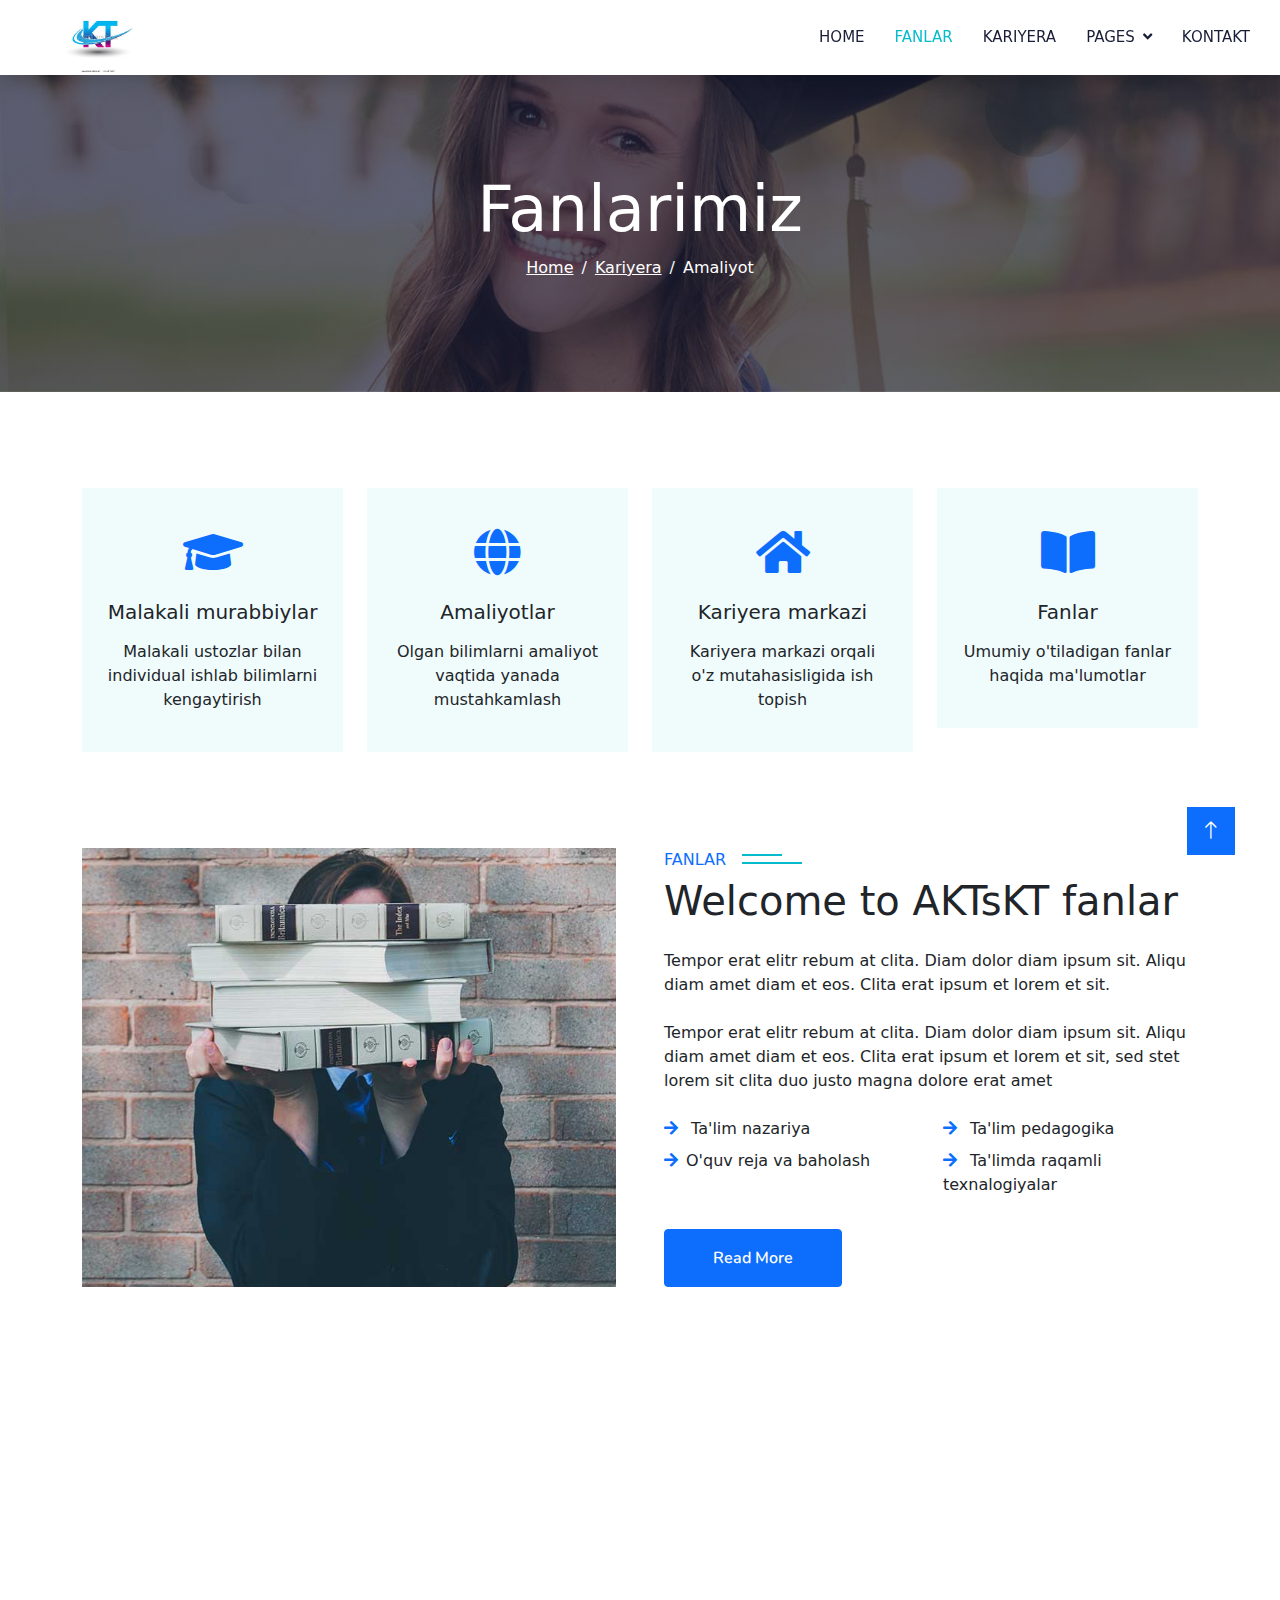
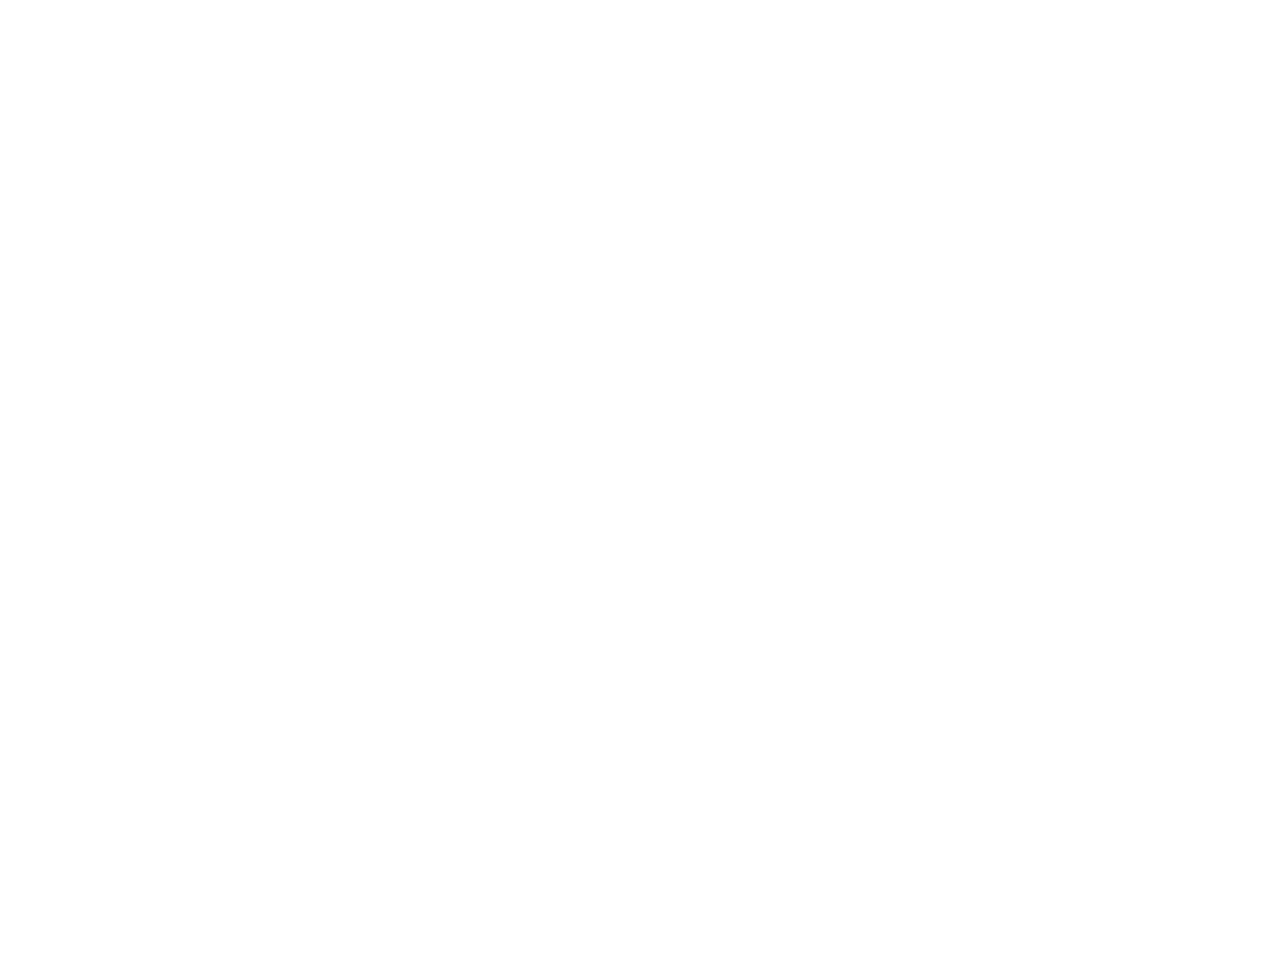
==== about.html @ 6cfa5200 "kasb ta'lim" ====
<!DOCTYPE html>
<html lang="en">
  <head>
    <meta charset="utf-8" />
    <title>eLEARNING - eLearning HTML Template</title>
    <meta content="width=device-width, initial-scale=1.0" name="viewport" />
    <meta content="" name="keywords" />
    <meta content="" name="description" />
    <link rel="stylesheet" href="./css/navbar.min.css" />

    <!-- Favicon -->
    <link href="img/favicon.ico" rel="icon" />

    <!-- Google Web Fonts -->
    <link rel="preconnect" href="https://fonts.googleapis.com" />
    <link rel="preconnect" href="https://fonts.gstatic.com" crossorigin />
    <link
      href="https://fonts.googleapis.com/css2?family=Heebo:wght@400;500;600&family=Nunito:wght@600;700;800&display=swap"
      rel="stylesheet"
    />

    <!-- Icon Font Stylesheet -->
    <link
      href="https://cdnjs.cloudflare.com/ajax/libs/font-awesome/5.10.0/css/all.min.css"
      rel="stylesheet"
    />
    <link
      href="https://cdn.jsdelivr.net/npm/bootstrap-icons@1.4.1/font/bootstrap-icons.css"
      rel="stylesheet"
    />

    <!-- Libraries Stylesheet -->
    <link href="lib/animate/animate.min.css" rel="stylesheet" />
    <link href="lib/owlcarousel/assets/owl.carousel.min.css" rel="stylesheet" />

    <!-- Customized Bootstrap Stylesheet -->
    <link href="css/bootstrap.min.css" rel="stylesheet" />

    <!-- Template Stylesheet -->
    <link href="css/style.css" rel="stylesheet" />
  </head>

  <body>
    <!-- Spinner Start -->
    <div
      id="spinner"
      class="show bg-white position-fixed translate-middle w-100 vh-100 top-50 start-50 d-flex align-items-center justify-content-center"
    >
      <div
        class="spinner-border text-primary"
        style="width: 3rem; height: 3rem"
        role="status"
      >
        <span class="sr-only">Loading...</span>
      </div>
    </div>
    <!-- Spinner End -->

    <!-- Navbar Start -->
    <nav
      class="navbar navbar-expand-lg bg-white navbar-light shadow sticky-top p-0"
    >
      <a
        href="index.html"
        class="navbar-brand d-flex align-items-center px-4 px-lg-5"
      >
        <h2 class="m-0 text-primary">
          <img class="nav__logo" src="./img/logo.jpg" alt="" />
        </h2>
      </a>
      <button
        type="button"
        class="navbar-toggler me-4"
        data-bs-toggle="collapse"
        data-bs-target="#navbarCollapse"
      >
        <span class="navbar-toggler-icon"></span>
      </button>
      <div class="collapse navbar-collapse" id="navbarCollapse">
        <div class="navbar-nav ms-auto p-4 p-lg-0">
          <a href="index.html" class="nav-item nav-link">Home</a>
          <a href="about.html" class="nav-item nav-link active">Fanlar</a>
          <a href="courses.html" class="nav-item nav-link">Kariyera</a>
          <div class="nav-item dropdown">
            <a
              href="#"
              class="nav-link dropdown-toggle"
              data-bs-toggle="dropdown"
              >Pages</a
            >
            <div class="dropdown-menu fade-down m-0">
              <a href="team.html" class="dropdown-item">Amaliyot</a>
              <a href="testimonial.html" class="dropdown-item">Manba</a>
              <a href="404.html" class="dropdown-item">Yangiliklar</a>
              <a href="404.html" class="dropdown-item">Faxrlarimiz</a>
            </div>
          </div>
          <a href="contact.html" class="nav-item nav-link">Kontakt</a>
        </div>
        <!-- <a href="" class="btn btn-primary py-4 px-lg-5 d-none d-lg-block"
          >Join Now<i class="fa fa-arrow-right ms-3"></i
        ></a> -->
      </div>
    </nav>
    <!-- Navbar End -->

    <!-- Header Start -->
    <div class="container-fluid bg-primary py-5 mb-5 page-header">
      <div class="container py-5">
        <div class="row justify-content-center">
          <div class="col-lg-10 text-center">
            <h1 class="display-3 text-white animated slideInDown">
              Fanlarimiz
            </h1>
            <nav aria-label="breadcrumb">
              <ol class="breadcrumb justify-content-center">
                <li class="breadcrumb-item">
                  <a class="text-white" href="#">Home</a>
                </li>
                <li class="breadcrumb-item">
                  <a class="text-white" href="#">Kariyera</a>
                </li>
                <li
                  class="breadcrumb-item text-white active"
                  aria-current="page"
                >
                  Amaliyot
                </li>
              </ol>
            </nav>
          </div>
        </div>
      </div>
    </div>
    <!-- Header End -->

    <!-- Service Start -->
    <div class="container-xxl py-5">
      <div class="container">
        <div class="row g-4">
          <div class="col-lg-3 col-sm-6 wow fadeInUp" data-wow-delay="0.1s">
            <div class="service-item text-center pt-3">
              <div class="p-4">
                <i class="fa fa-3x fa-graduation-cap text-primary mb-4"></i>
                <h5 class="mb-3">Malakali murabbiylar</h5>
                <p>
                  Malakali ustozlar bilan individual ishlab bilimlarni
                  kengaytirish
                </p>
              </div>
            </div>
          </div>
          <div class="col-lg-3 col-sm-6 wow fadeInUp" data-wow-delay="0.3s">
            <div class="service-item text-center pt-3">
              <div class="p-4">
                <i class="fa fa-3x fa-globe text-primary mb-4"></i>
                <h5 class="mb-3">Amaliyotlar</h5>
                <p>Olgan bilimlarni amaliyot vaqtida yanada mustahkamlash</p>
              </div>
            </div>
          </div>
          <div class="col-lg-3 col-sm-6 wow fadeInUp" data-wow-delay="0.5s">
            <div class="service-item text-center pt-3">
              <div class="p-4">
                <i class="fa fa-3x fa-home text-primary mb-4"></i>
                <h5 class="mb-3">Kariyera markazi</h5>
                <p>Kariyera markazi orqali o'z mutahasisligida ish topish</p>
              </div>
            </div>
          </div>
          <div class="col-lg-3 col-sm-6 wow fadeInUp" data-wow-delay="0.7s">
            <div class="service-item text-center pt-3">
              <div class="p-4">
                <i class="fa fa-3x fa-book-open text-primary mb-4"></i>
                <h5 class="mb-3">Fanlar</h5>
                <p>Umumiy o'tiladigan fanlar haqida ma'lumotlar</p>
              </div>
            </div>
          </div>
        </div>
      </div>
    </div>
    <!-- Service End -->

    <!-- About Start -->
    <div class="container-xxl py-5">
      <div class="container">
        <div class="row g-5">
          <div
            class="col-lg-6 wow fadeInUp"
            data-wow-delay="0.1s"
            style="min-height: 400px"
          >
            <div class="position-relative h-100">
              <img
                class="img-fluid position-absolute w-100 h-100"
                src="img/about.jpg"
                alt=""
                style="object-fit: cover"
              />
            </div>
          </div>
          <div class="col-lg-6 wow fadeInUp" data-wow-delay="0.3s">
            <h6 class="section-title bg-white text-start text-primary pe-3">
              Fanlar
            </h6>
            <h1 class="mb-4">Welcome to AKTsKT fanlar</h1>
            <p class="mb-4">
              Tempor erat elitr rebum at clita. Diam dolor diam ipsum sit. Aliqu
              diam amet diam et eos. Clita erat ipsum et lorem et sit.
            </p>
            <p class="mb-4">
              Tempor erat elitr rebum at clita. Diam dolor diam ipsum sit. Aliqu
              diam amet diam et eos. Clita erat ipsum et lorem et sit, sed stet
              lorem sit clita duo justo magna dolore erat amet
            </p>
            <div class="row gy-2 gx-4 mb-4">
              <div class="col-sm-6">
                <p class="mb-0">
                  <i class="fa fa-arrow-right text-primary me-2"></i>
                  Ta'lim nazariya
                </p>
              </div>
              <div class="col-sm-6">
                <p class="mb-0">
                  <i class="fa fa-arrow-right text-primary me-2"></i>
                  Ta'lim pedagogika
                </p>
              </div>
              <div class="col-sm-6">
                <p class="mb-0">
                  <i class="fa fa-arrow-right text-primary me-2"></i>O'quv reja
                  va baholash
                </p>
              </div>
              <div class="col-sm-6">
                <p class="mb-0">
                  <i class="fa fa-arrow-right text-primary me-2"></i>
                  Ta'limda raqamli texnalogiyalar
                </p>
              </div>
            </div>
            <a class="btn btn-primary py-3 px-5 mt-2" href="">Read More</a>
          </div>
        </div>
      </div>
    </div>
    <!-- About End -->

    <!-- Team Start -->
    <div class="container-xxl py-5">
      <div class="container">
        <div class="text-center wow fadeInUp" data-wow-delay="0.1s">
          <h6 class="section-title bg-white text-center text-primary px-3">
            O'qituvchilar
          </h6>
          <h1 class="mb-5">Mutaxasis O'qituvchilar</h1>
        </div>
        <div class="row g-4">
          <div class="col-lg-3 col-md-6 wow fadeInUp" data-wow-delay="0.1s">
            <div class="teacher__card team-item bg-light">
              <div class="overflow-hidden">
                <img
                  class="img-fluid teacher__img"
                  src="img/man4.webp"
                  alt=""
                />
              </div>
              <div
                class="position-relative d-flex justify-content-center"
                style="margin-top: -23px"
              >
                <div class="bg-light d-flex justify-content-center pt-2 px-1">
                  <a class="btn btn-sm-square btn-primary mx-1" href=""
                    ><i class="fab fa-facebook-f"></i
                  ></a>
                  <a class="btn btn-sm-square btn-primary mx-1" href=""
                    ><i class="fab fa-twitter"></i
                  ></a>
                  <a class="btn btn-sm-square btn-primary mx-1" href=""
                    ><i class="fab fa-instagram"></i
                  ></a>
                </div>
              </div>
              <div class="text-center p-4">
                <h5 class="mb-0 pb-4">Dilov To'lqin</h5>
                <p>AKT sohasida kasb talimi fakulteti mutaxasis o'qituvchisi</p>
              </div>
            </div>
          </div>
          <div
            class="col-lg-3 col-md-6 wow fadeInUp h-100"
            data-wow-delay="0.3s"
          >
            <div class="teacher__card team-item bg-light">
              <div class="overflow-hidden">
                <img
                  class="img-fluid teacher__img"
                  src="./img/woman3.webp"
                  alt="rasm"
                />
              </div>
              <div
                class="position-relative d-flex justify-content-center"
                style="margin-top: -23px"
              >
                <div class="bg-light d-flex justify-content-center pt-2 px-1">
                  <a class="btn btn-sm-square btn-primary mx-1" href=""
                    ><i class="fab fa-facebook-f"></i
                  ></a>
                  <a class="btn btn-sm-square btn-primary mx-1" href=""
                    ><i class="fab fa-twitter"></i
                  ></a>
                  <a class="btn btn-sm-square btn-primary mx-1" href=""
                    ><i class="fab fa-instagram"></i
                  ></a>
                </div>
              </div>
              <div class="text-center p-4">
                <h5 class="mb-0 pb-4">Salixova Muhayyo</h5>
                <p>AKT sohasida kasb talimi fakulteti mutaxasis o'qituvchisi</p>
              </div>
            </div>
          </div>
          <div
            class="col-lg-3 col-md-6 wow fadeInUp h-100"
            data-wow-delay="0.5s"
          >
            <div class="teacher__card team-item bg-light">
              <div class="overflow-hidden">
                <img
                  class="img-fluid teacher__img"
                  src="img/woman3.webp"
                  alt=""
                />
              </div>
              <div
                class="position-relative d-flex justify-content-center"
                style="margin-top: -23px"
              >
                <div class="bg-light d-flex justify-content-center pt-2 px-1">
                  <a class="btn btn-sm-square btn-primary mx-1" href=""
                    ><i class="fab fa-facebook-f"></i
                  ></a>
                  <a class="btn btn-sm-square btn-primary mx-1" href=""
                    ><i class="fab fa-twitter"></i
                  ></a>
                  <a class="btn btn-sm-square btn-primary mx-1" href=""
                    ><i class="fab fa-instagram"></i
                  ></a>
                </div>
              </div>
              <div class="text-center p-4">
                <h5 class="mb-0 pb-4">Xamrayeva Gulnoz</h5>
                <p>AKT sohasida kasb talimi mutaxasis o'qituvchisi</p>
              </div>
            </div>
          </div>
          <div
            class="col-lg-3 col-md-6 wow fadeInUp h-100"
            data-wow-delay="0.7s"
          >
            <div class="teacher__card team-item bg-light">
              <div class="overflow-hidden">
                <img
                  class="img-fluid teacher__img"
                  src="img/woman3.webp"
                  alt=""
                />
              </div>
              <div
                class="position-relative d-flex justify-content-center"
                style="margin-top: -23px"
              >
                <div class="bg-light d-flex justify-content-center pt-2 px-1">
                  <a class="btn btn-sm-square btn-primary mx-1" href=""
                    ><i class="fab fa-facebook-f"></i
                  ></a>
                  <a class="btn btn-sm-square btn-primary mx-1" href=""
                    ><i class="fab fa-twitter"></i
                  ></a>
                  <a class="btn btn-sm-square btn-primary mx-1" href=""
                    ><i class="fab fa-instagram"></i
                  ></a>
                </div>
              </div>
              <div class="text-center p-4">
                <h5 class="mb-0 pb-4">Zaripova Dilnoza</h5>
                <p>AKT sohasida kasb ta’limi fakulteti kafedra mudiri</p>
              </div>
            </div>
          </div>
        </div>
      </div>
    </div>
    <!-- Team End -->

    <!-- Footer Start -->
    <div
      class="container-fluid bg-dark text-light footer pt-5 mt-5 wow fadeIn"
      data-wow-delay="0.1s"
    >
      <div class="container py-5">
        <div class="row g-5">
          <div class="col-lg-3 col-md-6">
            <h4 class="text-white mb-3">Quick Link</h4>
            <a class="btn btn-link" href="">About Us</a>
            <a class="btn btn-link" href="">Contact Us</a>
            <a class="btn btn-link" href="">Privacy Policy</a>
            <a class="btn btn-link" href="">Terms & Condition</a>
            <a class="btn btn-link" href="">FAQs & Help</a>
          </div>
          <div class="col-lg-3 col-md-6">
            <h4 class="text-white mb-3">Manzil</h4>
            <p class="mb-2">
              <i class="fa fa-map-marker-alt me-3"></i> Toshkent 100084, Amir
              Temur shox ko‘chasi 108 uy
            </p>
            <p class="mb-2"><i class="fa fa-phone-alt me-3"></i>50 55513952</p>
            <p class="mb-2">
              <i class="fa fa-envelope me-3"></i>info@aktskt.com
            </p>
            <div class="d-flex pt-2">
              <a class="btn btn-outline-light btn-social" href=""
                ><i class="fab fa-twitter"></i
              ></a>
              <a class="btn btn-outline-light btn-social" href=""
                ><i class="fab fa-facebook-f"></i
              ></a>
              <a class="btn btn-outline-light btn-social" href=""
                ><i class="fab fa-youtube"></i
              ></a>
              <a class="btn btn-outline-light btn-social" href=""
                ><i class="fab fa-linkedin-in"></i
              ></a>
            </div>
          </div>
          <div class="col-lg-3 col-md-6">
            <h4 class="text-white mb-3">Gallery</h4>
            <div class="row g-2 pt-2">
              <div class="col-4">
                <img
                  border-radius:
                  5px;
                  border-radius:
                  5px;
                  class="img-fluid bg-light p-1 footer__logo"
                  src="img/tuit.webp"
                  alt=""
                />
              </div>
              <div class="col-4">
                <img
                  class="img-fluid bg-light p-1 footer__logo"
                  src="img/tatu.jpg"
                  alt=""
                />
              </div>
              <div class="col-4">
                <img
                  class="img-fluid bg-light p-1 footer__logo"
                  src="img/tatulogo.png"
                  alt=""
                />
              </div>
              <div class="col-4">
                <img
                  class="img-fluid bg-light p-1 footer__logo"
                  src="img/tatu4.jpg"
                  alt=""
                />
              </div>
              <div class="col-4">
                <img
                  class="img-fluid bg-light p-1 footer__logo"
                  src="img/tatu6.jpg"
                  alt=""
                />
              </div>
              <div class="col-4">
                <img
                  class="img-fluid bg-light p-1 footer__logo"
                  src="img/tatu2.jpg"
                  alt=""
                />
              </div>
            </div>
          </div>
          <div class="col-lg-3 col-md-6">
            <h4 class="text-white mb-3">Newsletter</h4>
            <p>Dolor amet sit justo amet elitr clita ipsum elitr est.</p>
            <div class="position-relative mx-auto" style="max-width: 400px">
              <input
                class="form-control border-0 w-100 py-3 ps-4 pe-5"
                type="text"
                placeholder="Your email"
              />
              <button
                type="button"
                class="btn btn-primary py-2 position-absolute top-0 end-0 mt-2 me-2"
              >
                SignUp
              </button>
            </div>
          </div>
        </div>
      </div>
      <div class="container">
        <div class="copyright">
          <div class="row">
            <div class="col-md-6 text-center text-md-start mb-3 mb-md-0">
              &copy; <a class="border-bottom" href="#">Your Site Name</a>, All
              Right Reserved.

              <!--/*** This template is free as long as you keep the footer author’s credit link/attribution link/backlink. If you'd like to use the template without the footer author’s credit link/attribution link/backlink, you can purchase the Credit Removal License from "https://htmlcodex.com/credit-removal". Thank you for your support. ***/-->
              Designed By
              <a class="border-bottom" href="https://htmlcodex.com"
                >HTML Codex</a
              >
            </div>
            <div class="col-md-6 text-center text-md-end">
              <div class="footer-menu">
                <a href="">Home</a>
                <a href="">Cookies</a>
                <a href="">Help</a>
                <a href="">FQAs</a>
              </div>
            </div>
          </div>
        </div>
      </div>
    </div>
    <!-- Footer End -->

    <!-- Back to Top -->
    <a href="#" class="btn btn-lg btn-primary btn-lg-square back-to-top"
      ><i class="bi bi-arrow-up"></i
    ></a>

    <!-- JavaScript Libraries -->
    <script src="https://code.jquery.com/jquery-3.4.1.min.js"></script>
    <script src="https://cdn.jsdelivr.net/npm/bootstrap@5.0.0/dist/js/bootstrap.bundle.min.js"></script>
    <script src="lib/wow/wow.min.js"></script>
    <script src="lib/easing/easing.min.js"></script>
    <script src="lib/waypoints/waypoints.min.js"></script>
    <script src="lib/owlcarousel/owl.carousel.min.js"></script>

    <!-- Template Javascript -->
    <script src="js/main.js"></script>
  </body>
</html>
---- css/navbar.min.css ----
.nav__logo{width:100px !important;height:70px !important;-o-object-fit:contain;object-fit:contain}.carousel__img{-o-object-fit:cover;object-fit:cover}.students__img{width:100% !important;height:400px !important;-o-object-fit:cover;object-fit:cover;border-radius:10px 10px 0px 0px !important}.student__card{width:100%;border-radius:10px !important;-webkit-box-shadow:0px 0px 2px 2px #ddd;box-shadow:0px 0px 2px 2px #ddd}.teacher__card{height:530px !important;border-radius:5px;-webkit-box-shadow:0px 0px 2px 2px #ddd;box-shadow:0px 0px 2px 2px #ddd}.testomonial__students{-o-object-fit:cover;object-fit:cover}.ilhomjon{width:100% !important}.teacher__img{width:100% !important;height:350px !important;-o-object-fit:"contain";object-fit:"contain";border-radius:5px 5px 0px 0px}.aboutus__img{-o-object-fit:cover !important;object-fit:cover !important}.footer__logo{width:100px !important;height:70px !important;-o-object-fit:contain;object-fit:contain}
---- css/style.css ----
/********** Template CSS **********/
:root {
    --primary: #06BBCC;
    --light: #F0FBFC;
    --dark: #181d38;
}

.fw-medium {
    font-weight: 600 !important;
}

.fw-semi-bold {
    font-weight: 700 !important;
}

.back-to-top {
    position: fixed;
    display: none;
    right: 45px;
    bottom: 45px;
    z-index: 99;
}


/*** Spinner ***/
#spinner {
    opacity: 0;
    visibility: hidden;
    transition: opacity .5s ease-out, visibility 0s linear .5s;
    z-index: 99999;
}

#spinner.show {
    transition: opacity .5s ease-out, visibility 0s linear 0s;
    visibility: visible;
    opacity: 1;
}


/*** Button ***/
.btn {
    font-family: 'Nunito', sans-serif;
    font-weight: 600;
    transition: .5s;
}

.btn.btn-primary,
.btn.btn-secondary {
    color: #FFFFFF;
}

.btn-square {
    width: 38px;
    height: 38px;
}

.btn-sm-square {
    width: 32px;
    height: 32px;
}

.btn-lg-square {
    width: 48px;
    height: 48px;
}

.btn-square,
.btn-sm-square,
.btn-lg-square {
    padding: 0;
    display: flex;
    align-items: center;
    justify-content: center;
    font-weight: normal;
    border-radius: 0px;
}


/*** Navbar ***/
.navbar .dropdown-toggle::after {
    border: none;
    content: "\f107";
    font-family: "Font Awesome 5 Free";
    font-weight: 900;
    vertical-align: middle;
    margin-left: 8px;
}

.navbar-light .navbar-nav .nav-link {
    margin-right: 30px;
    padding: 25px 0;
    color: #FFFFFF;
    font-size: 15px;
    text-transform: uppercase;
    outline: none;
}

.navbar-light .navbar-nav .nav-link:hover,
.navbar-light .navbar-nav .nav-link.active {
    color: var(--primary);
}

@media (max-width: 991.98px) {
    .navbar-light .navbar-nav .nav-link  {
        margin-right: 0;
        padding: 10px 0;
    }

    .navbar-light .navbar-nav {
        border-top: 1px solid #EEEEEE;
    }
}

.navbar-light .navbar-brand,
.navbar-light a.btn {
    height: 75px;
}

.navbar-light .navbar-nav .nav-link {
    color: var(--dark);
    font-weight: 500;
}

.navbar-light.sticky-top {
    top: -100px;
    transition: .5s;
}

@media (min-width: 992px) {
    .navbar .nav-item .dropdown-menu {
        display: block;
        margin-top: 0;
        opacity: 0;
        visibility: hidden;
        transition: .5s;
    }

    .navbar .dropdown-menu.fade-down {
        top: 100%;
        transform: rotateX(-75deg);
        transform-origin: 0% 0%;
    }

    .navbar .nav-item:hover .dropdown-menu {
        top: 100%;
        transform: rotateX(0deg);
        visibility: visible;
        transition: .5s;
        opacity: 1;
    }
}


/*** Header carousel ***/
@media (max-width: 768px) {
    .header-carousel .owl-carousel-item {
        position: relative;
        min-height: 500px;
    }
    
    .header-carousel .owl-carousel-item img {
        position: absolute;
        width: 100%;
        height: 100%;
        object-fit: cover;
    }
}

.header-carousel .owl-nav {
    position: absolute;
    top: 50%;
    right: 8%;
    transform: translateY(-50%);
    display: flex;
    flex-direction: column;
}

.header-carousel .owl-nav .owl-prev,
.header-carousel .owl-nav .owl-next {
    margin: 7px 0;
    width: 45px;
    height: 45px;
    display: flex;
    align-items: center;
    justify-content: center;
    color: #FFFFFF;
    background: transparent;
    border: 1px solid #FFFFFF;
    font-size: 22px;
    transition: .5s;
}

.header-carousel .owl-nav .owl-prev:hover,
.header-carousel .owl-nav .owl-next:hover {
    background: var(--primary);
    border-color: var(--primary);
}

.page-header {
    background: linear-gradient(rgba(24, 29, 56, .7), rgba(24, 29, 56, .7)), url(../img/carousel-1.jpg);
    background-position: center center;
    background-repeat: no-repeat;
    background-size: cover;
}

.page-header-inner {
    background: rgba(15, 23, 43, .7);
}

.breadcrumb-item + .breadcrumb-item::before {
    color: var(--light);
}


/*** Section Title ***/
.section-title {
    position: relative;
    display: inline-block;
    text-transform: uppercase;
}

.section-title::before {
    position: absolute;
    content: "";
    width: calc(100% + 80px);
    height: 2px;
    top: 4px;
    left: -40px;
    background: var(--primary);
    z-index: -1;
}

.section-title::after {
    position: absolute;
    content: "";
    width: calc(100% + 120px);
    height: 2px;
    bottom: 5px;
    left: -60px;
    background: var(--primary);
    z-index: -1;
}

.section-title.text-start::before {
    width: calc(100% + 40px);
    left: 0;
}

.section-title.text-start::after {
    width: calc(100% + 60px);
    left: 0;
}


/*** Service ***/
.service-item {
    background: var(--light);
    transition: .5s;
}

.service-item:hover {
    margin-top: -10px;
    background: var(--primary);
}

.service-item * {
    transition: .5s;
}

.service-item:hover * {
    color: var(--light) !important;
}


/*** Categories & Courses ***/
.category img,
.course-item img {
    transition: .5s;
}

.category a:hover img,
.course-item:hover img {
    transform: scale(1.1);
}


/*** Team ***/
.team-item img {
    transition: .5s;
}

.team-item:hover img {
    transform: scale(1.1);
}


/*** Testimonial ***/
.testimonial-carousel::before {
    position: absolute;
    content: "";
    top: 0;
    left: 0;
    height: 100%;
    width: 0;
    background: linear-gradient(to right, rgba(255, 255, 255, 1) 0%, rgba(255, 255, 255, 0) 100%);
    z-index: 1;
}

.testimonial-carousel::after {
    position: absolute;
    content: "";
    top: 0;
    right: 0;
    height: 100%;
    width: 0;
    background: linear-gradient(to left, rgba(255, 255, 255, 1) 0%, rgba(255, 255, 255, 0) 100%);
    z-index: 1;
}

@media (min-width: 768px) {
    .testimonial-carousel::before,
    .testimonial-carousel::after {
        width: 200px;
    }
}

@media (min-width: 992px) {
    .testimonial-carousel::before,
    .testimonial-carousel::after {
        width: 300px;
    }
}

.testimonial-carousel .owl-item .testimonial-text,
.testimonial-carousel .owl-item.center .testimonial-text * {
    transition: .5s;
}

.testimonial-carousel .owl-item.center .testimonial-text {
    background: var(--primary) !important;
}

.testimonial-carousel .owl-item.center .testimonial-text * {
    color: #FFFFFF !important;
}

.testimonial-carousel .owl-dots {
    margin-top: 24px;
    display: flex;
    align-items: flex-end;
    justify-content: center;
}

.testimonial-carousel .owl-dot {
    position: relative;
    display: inline-block;
    margin: 0 5px;
    width: 15px;
    height: 15px;
    border: 1px solid #CCCCCC;
    transition: .5s;
}

.testimonial-carousel .owl-dot.active {
    background: var(--primary);
    border-color: var(--primary);
}


/*** Footer ***/
.footer .btn.btn-social {
    margin-right: 5px;
    width: 35px;
    height: 35px;
    display: flex;
    align-items: center;
    justify-content: center;
    color: var(--light);
    font-weight: normal;
    border: 1px solid #FFFFFF;
    border-radius: 35px;
    transition: .3s;
}

.footer .btn.btn-social:hover {
    color: var(--primary);
}

.footer .btn.btn-link {
    display: block;
    margin-bottom: 5px;
    padding: 0;
    text-align: left;
    color: #FFFFFF;
    font-size: 15px;
    font-weight: normal;
    text-transform: capitalize;
    transition: .3s;
}

.footer .btn.btn-link::before {
    position: relative;
    content: "\f105";
    font-family: "Font Awesome 5 Free";
    font-weight: 900;
    margin-right: 10px;
}

.footer .btn.btn-link:hover {
    letter-spacing: 1px;
    box-shadow: none;
}

.footer .copyright {
    padding: 25px 0;
    font-size: 15px;
    border-top: 1px solid rgba(256, 256, 256, .1);
}

.footer .copyright a {
    color: var(--light);
}

.footer .footer-menu a {
    margin-right: 15px;
    padding-right: 15px;
    border-right: 1px solid rgba(255, 255, 255, .1);
}

.footer .footer-menu a:last-child {
    margin-right: 0;
    padding-right: 0;
    border-right: none;
}
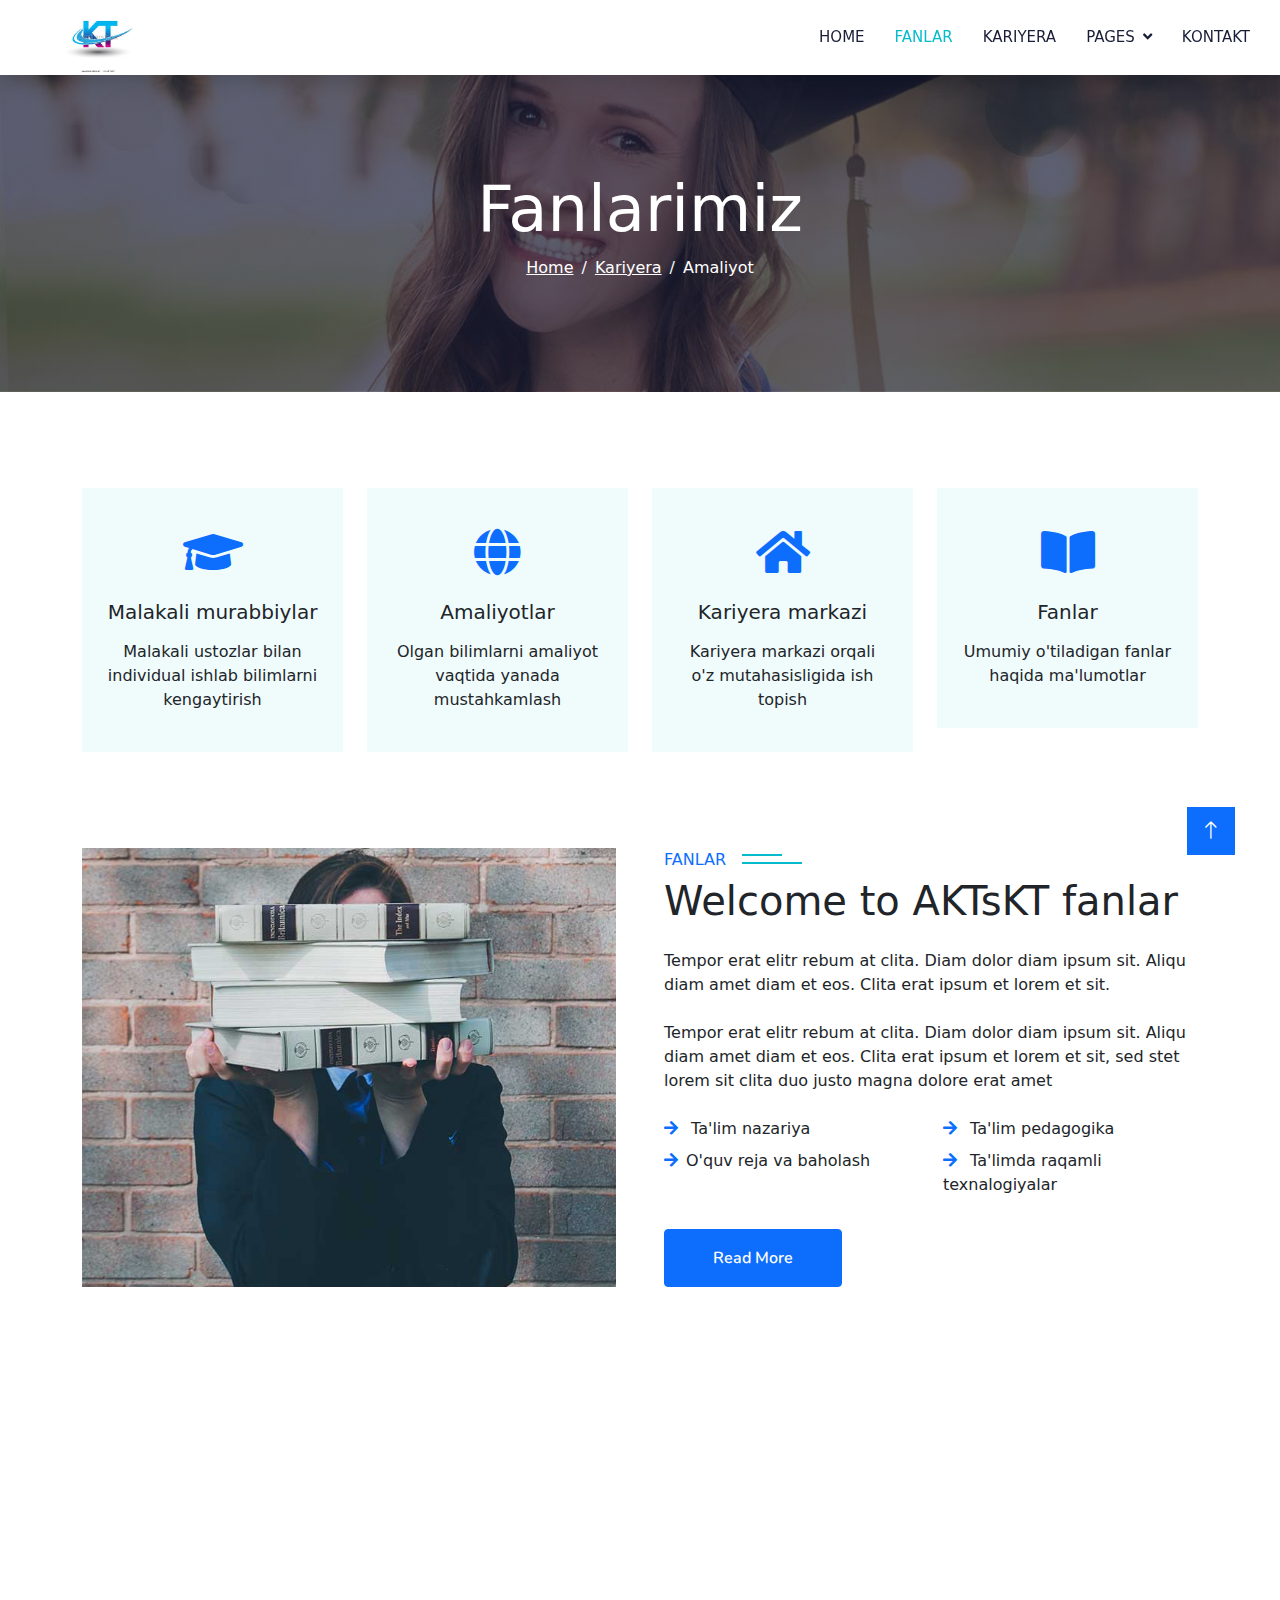
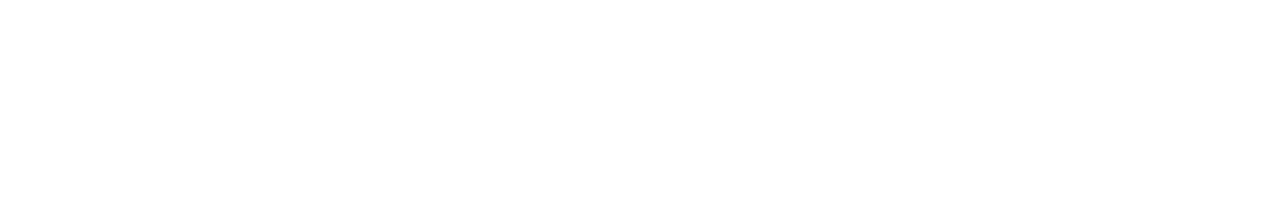
==== commit 88a5df1a: "work" ====
--- a/about.html
+++ b/about.html
@@ -248,7 +248,7 @@
     <!-- About End -->
 
     <!-- Team Start -->
-    <div class="container-xxl py-5">
+    <!-- <div class="container-xxl py-5">
       <div class="container">
         <div class="text-center wow fadeInUp" data-wow-delay="0.1s">
           <h6 class="section-title bg-white text-center text-primary px-3">
@@ -392,7 +392,7 @@
           </div>
         </div>
       </div>
-    </div>
+    </div> -->
     <!-- Team End -->
 
     <!-- Footer Start -->
--- a/css/navbar.min.css
+++ b/css/navbar.min.css
@@ -1 +1 @@
-.nav__logo{width:100px !important;height:70px !important;-o-object-fit:contain;object-fit:contain}.carousel__img{-o-object-fit:cover;object-fit:cover}.students__img{width:100% !important;height:400px !important;-o-object-fit:cover;object-fit:cover;border-radius:10px 10px 0px 0px !important}.student__card{width:100%;border-radius:10px !important;-webkit-box-shadow:0px 0px 2px 2px #ddd;box-shadow:0px 0px 2px 2px #ddd}.teacher__card{height:530px !important;border-radius:5px;-webkit-box-shadow:0px 0px 2px 2px #ddd;box-shadow:0px 0px 2px 2px #ddd}.testomonial__students{-o-object-fit:cover;object-fit:cover}.ilhomjon{width:100% !important}.teacher__img{width:100% !important;height:350px !important;-o-object-fit:"contain";object-fit:"contain";border-radius:5px 5px 0px 0px}.aboutus__img{-o-object-fit:cover !important;object-fit:cover !important}.footer__logo{width:100px !important;height:70px !important;-o-object-fit:contain;object-fit:contain}+.nav__logo{width:100px !important;height:70px !important;-o-object-fit:contain;object-fit:contain}.carousel__img{-o-object-fit:cover;object-fit:cover;height:600px !important}.carousel__wrapper{height:600px}.google__formlink{text-decoration:none;color:#000}.students__img{width:100% !important;height:400px !important;-o-object-fit:cover;object-fit:cover;border-radius:10px 10px 0px 0px !important}.student__card{width:100%;border-radius:10px !important;-webkit-box-shadow:0px 0px 2px 2px #ddd;box-shadow:0px 0px 2px 2px #ddd}.teacher__card{height:530px !important;border-radius:5px;-webkit-box-shadow:0px 0px 2px 2px #ddd;box-shadow:0px 0px 2px 2px #ddd}.testomonial__students{-o-object-fit:cover;object-fit:cover}.ilhomjon{width:100% !important}.teacher__img{width:100% !important;height:350px !important;-o-object-fit:"contain";object-fit:"contain";border-radius:5px 5px 0px 0px}.aboutus__img{-o-object-fit:cover !important;object-fit:cover !important}.footer__logo{width:100px !important;height:70px !important;-o-object-fit:contain;object-fit:contain}